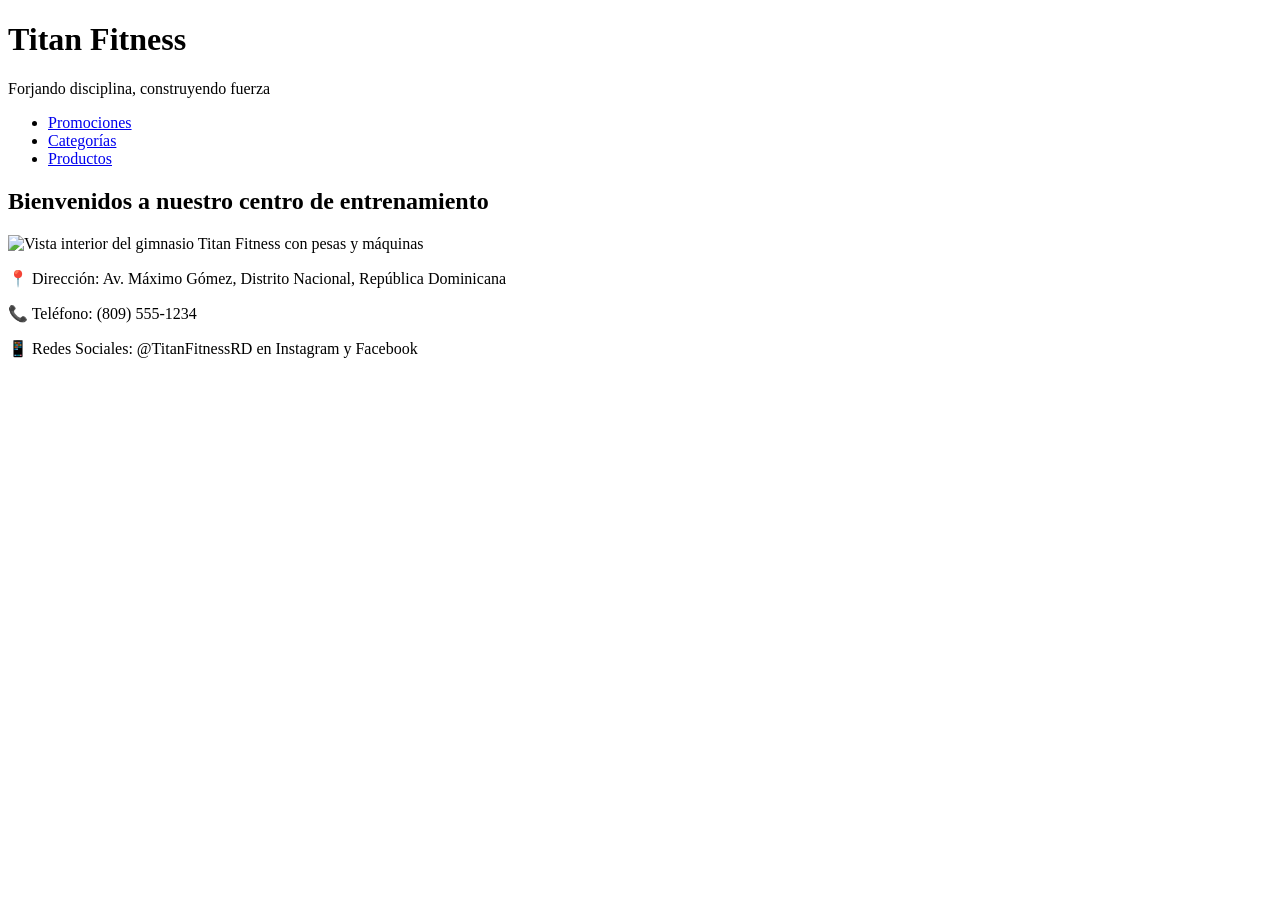
==== proyecto_ginnasio_grupo1/index.html @ a6746ec2 "estructura hecha, por parte de argenys" ====
<!DOCTYPE html>
<html lang="es">
<head>
    <meta charset="UTF-8">
    <meta name="viewport" content="width=device-width, initial-scale=1.0">
    <title>Titan Fitness - Inicio</title>
    <link rel="stylesheet" href="estilo.css">
</head>
<body>

    <header>
        <h1>Titan Fitness</h1>
        <p>Forjando disciplina, construyendo fuerza</p>
        
        <nav>
            <ul>
                <li><a href="promociones.html">Promociones</a></li>
                <li><a href="categorias.html">Categorías</a></li>
                <li><a href="productos.html">Productos</a></li>
            </ul>
        </nav>
    </header>

    <section>
        <h2>Bienvenidos a nuestro centro de entrenamiento</h2>
        <img src="imagenes/" alt="Vista interior del gimnasio Titan Fitness con pesas y máquinas">
    </section>

    <footer>
        <p>📍 Dirección: Av. Máximo Gómez, Distrito Nacional, República Dominicana</p>
        <p>📞 Teléfono: (809) 555-1234</p>
        <p>📱 Redes Sociales: @TitanFitnessRD en Instagram y Facebook</p>
    </footer>

</body>
</html>
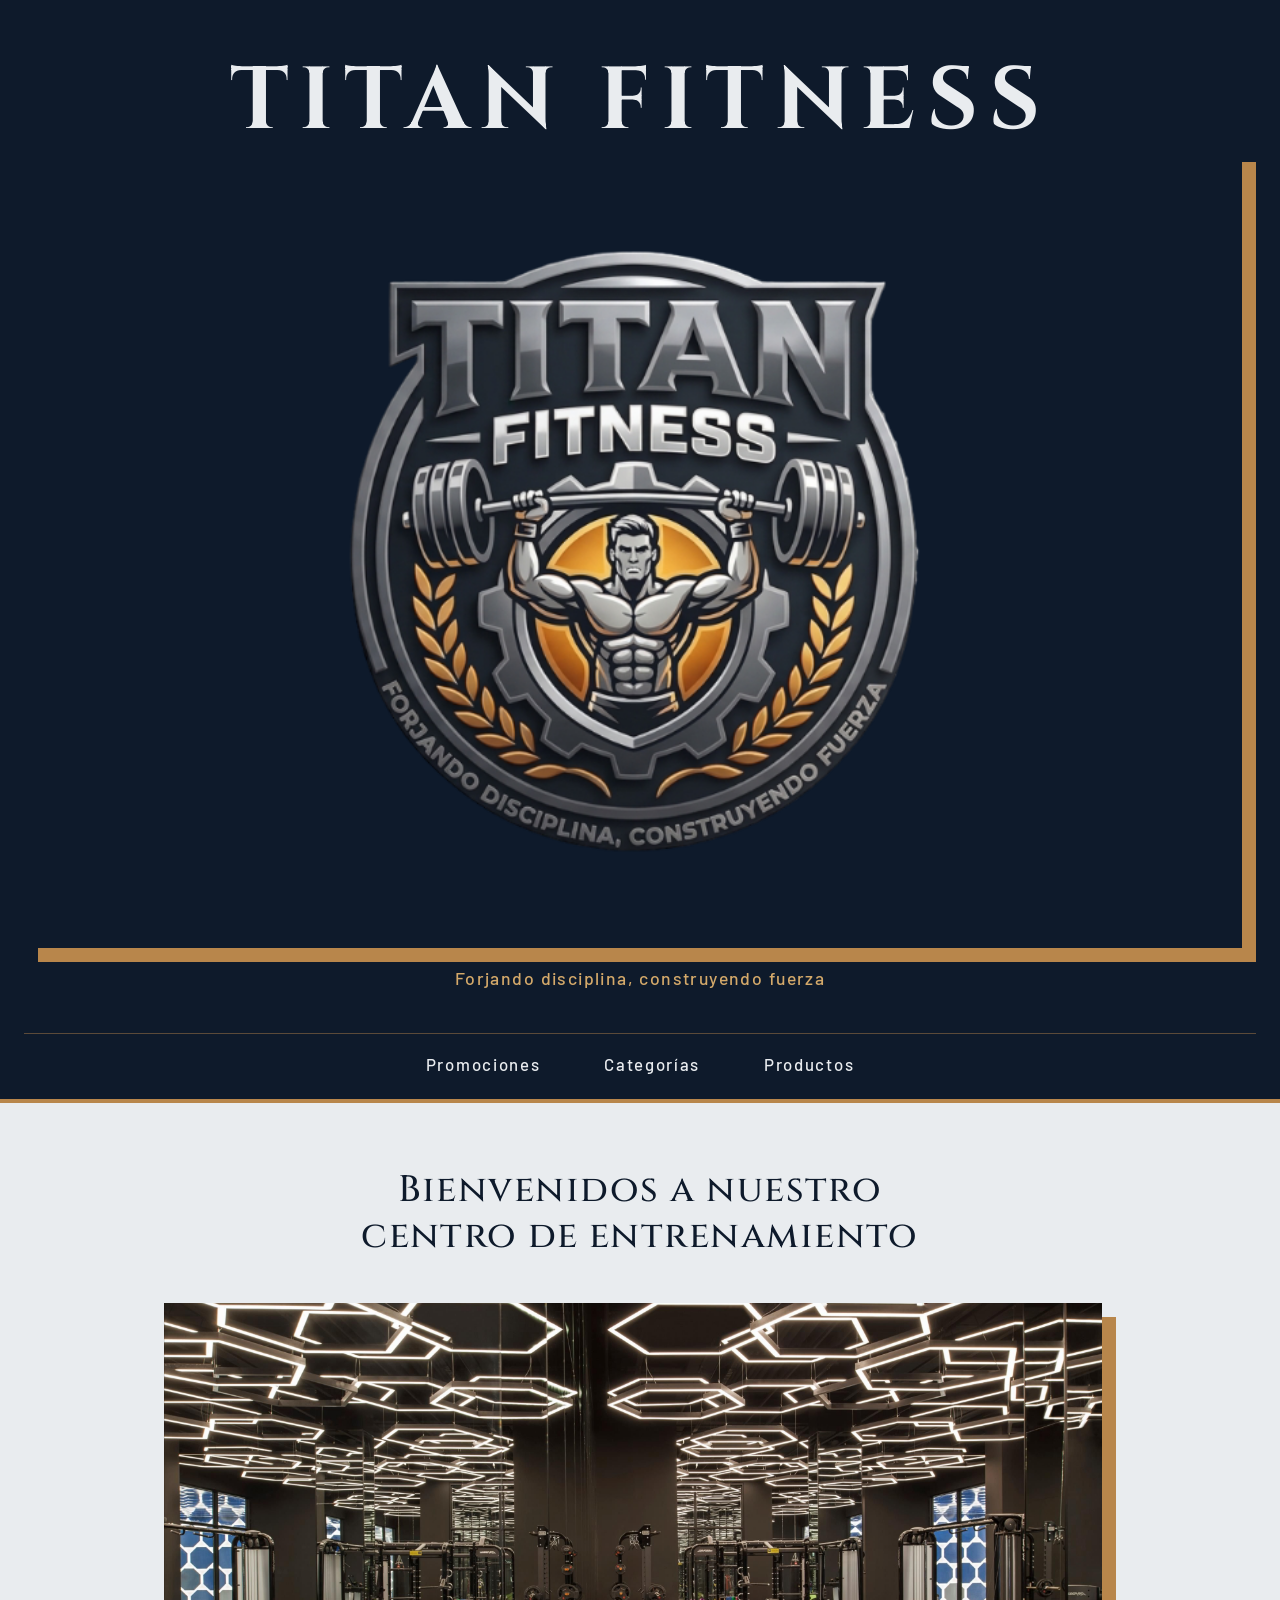
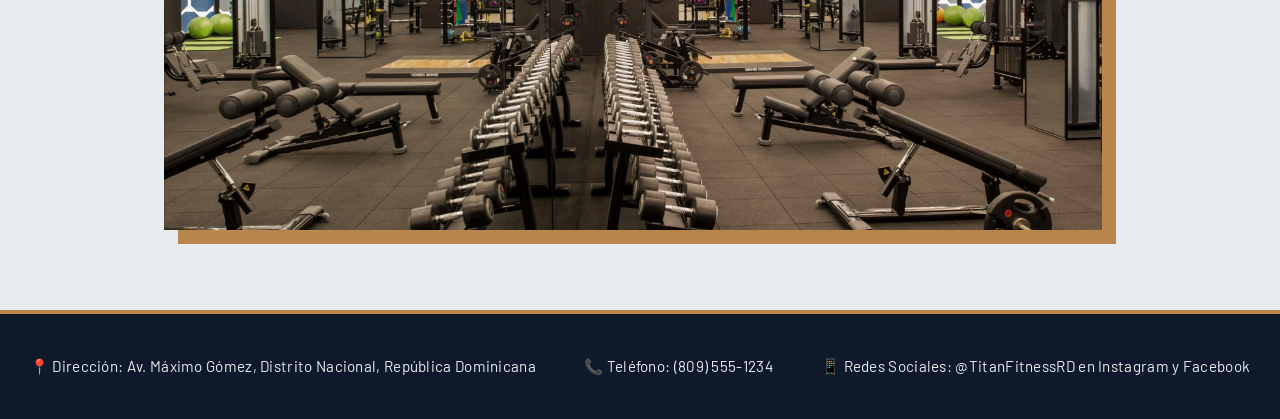
==== commit c0c86ca9: "imagen y logo agregado" ====
--- a/proyecto_ginnasio_grupo1/index.html
+++ b/proyecto_ginnasio_grupo1/index.html
@@ -10,6 +10,7 @@
 
     <header>
         <h1>Titan Fitness</h1>
+        <img src="imagenes.jpg/imagen.png" alt="Logo de Titan Fitness" width="700" height="800">
         <p>Forjando disciplina, construyendo fuerza</p>
         
         <nav>
@@ -23,7 +24,7 @@
 
     <section>
         <h2>Bienvenidos a nuestro centro de entrenamiento</h2>
-        <img src="imagenes/" alt="Vista interior del gimnasio Titan Fitness con pesas y máquinas">
+        <img src="imagenes.jpg/vista interior.jpg" alt="Vista interior del gimnasio Titan Fitness con pesas y máquinas">
     </section>
 
     <footer>
--- a/proyecto_ginnasio_grupo1/estilo.css
+++ b/proyecto_ginnasio_grupo1/estilo.css
@@ -0,0 +1,179 @@
+/* ==========================================================
+   Titan Fitness - estilo.css
+   Moderno clásico: azul noche, bronce y piedra.
+   Tipografías: Cinzel (títulos, inspirada en inscripciones
+   romanas) + Barlow (texto y menú).
+   ========================================================== */
+
+@import url('https://fonts.googleapis.com/css2?family=Cinzel:wght@500;700&family=Barlow:wght@400;500;600&display=swap');
+
+:root {
+    --noche: #0E1A2B;
+    --acero: #24364D;
+    --bronce: #B8864B;
+    --bronce-claro: #D4A96A;
+    --piedra: #E9ECEF;
+    --tinta: #1A2433;
+}
+
+*,
+*::before,
+*::after {
+    box-sizing: border-box;
+}
+
+body {
+    margin: 0;
+    min-height: 100vh;
+    display: flex;
+    flex-direction: column;
+    background: var(--piedra);
+    color: var(--tinta);
+    font-family: 'Barlow', 'Helvetica Neue', Arial, sans-serif;
+    font-size: 1.05rem;
+    line-height: 1.6;
+}
+
+/* ---------- Encabezado ---------- */
+
+header {
+    background: var(--noche);
+    border-bottom: 4px solid var(--bronce);
+    padding: 3.5rem 1.5rem 0;
+    text-align: center;
+}
+
+h1 {
+    margin: 0;
+    font-family: 'Cinzel', Georgia, 'Times New Roman', serif;
+    font-weight: 700;
+    font-size: clamp(2.6rem, 9vw, 5.5rem);
+    letter-spacing: 0.12em;
+    line-height: 1.05;
+    text-transform: uppercase;
+    color: var(--piedra);
+}
+
+header p {
+    margin: 1rem 0 2.5rem;
+    color: var(--bronce-claro);
+    font-weight: 500;
+    font-size: 1.1rem;
+    letter-spacing: 0.08em;
+}
+
+/* ---------- Menú ---------- */
+
+nav {
+    border-top: 1px solid rgba(184, 134, 75, 0.45);
+}
+
+nav ul {
+    list-style: none;
+    margin: 0;
+    padding: 0;
+    display: flex;
+    flex-wrap: wrap;
+    justify-content: center;
+    gap: 0 clamp(1.25rem, 5vw, 3.5rem);
+}
+
+nav a {
+    display: block;
+    padding: 1.1rem 0.25rem;
+    border-bottom: 3px solid transparent;
+    color: var(--piedra);
+    font-weight: 500;
+    letter-spacing: 0.1em;
+    text-decoration: none;
+    transition: color 0.2s ease, border-color 0.2s ease;
+}
+
+nav a:hover,
+nav a:focus-visible {
+    color: var(--bronce-claro);
+    border-bottom-color: var(--bronce);
+}
+
+a:focus-visible {
+    outline: 2px solid var(--bronce-claro);
+    outline-offset: 4px;
+}
+
+/* ---------- Contenido principal ---------- */
+
+section {
+    flex: 1;
+    width: 100%;
+    max-width: 1000px;
+    margin: 0 auto;
+    padding: 4rem 1.5rem 5rem;
+    text-align: center;
+}
+
+h2 {
+    max-width: 26ch;
+    margin: 0 auto 2.75rem;
+    font-family: 'Cinzel', Georgia, 'Times New Roman', serif;
+    font-weight: 500;
+    font-size: clamp(1.5rem, 4vw, 2.3rem);
+    line-height: 1.25;
+    letter-spacing: 0.04em;
+    color: var(--noche);
+}
+
+/* Imagen enmarcada con un bloque de bronce desplazado */
+img {
+    display: block;
+    width: calc(100% - 14px);
+    aspect-ratio: 16 / 9;
+    object-fit: cover;
+    margin: 0 auto 0 0;
+    background: var(--noche);
+    color: var(--piedra);
+    font-size: 0.9rem;
+    box-shadow: 14px 14px 0 var(--bronce);
+}
+
+/* ---------- Pie de página ---------- */
+
+footer {
+    display: flex;
+    flex-wrap: wrap;
+    justify-content: center;
+    gap: 0.75rem 3rem;
+    padding: 2.5rem 1.5rem;
+    background: var(--noche);
+    border-top: 4px solid var(--bronce);
+    color: var(--piedra);
+    text-align: center;
+}
+
+footer p {
+    margin: 0;
+    font-size: 0.95rem;
+    letter-spacing: 0.02em;
+}
+
+/* ---------- Móvil ---------- */
+
+@media (max-width: 600px) {
+    header {
+        padding-top: 2.5rem;
+    }
+
+    section {
+        padding: 2.5rem 1.25rem 3.5rem;
+    }
+
+    img {
+        width: calc(100% - 8px);
+        box-shadow: 8px 8px 0 var(--bronce);
+    }
+}
+
+@media (prefers-reduced-motion: reduce) {
+    nav a {
+        transition: none;
+    }
+}
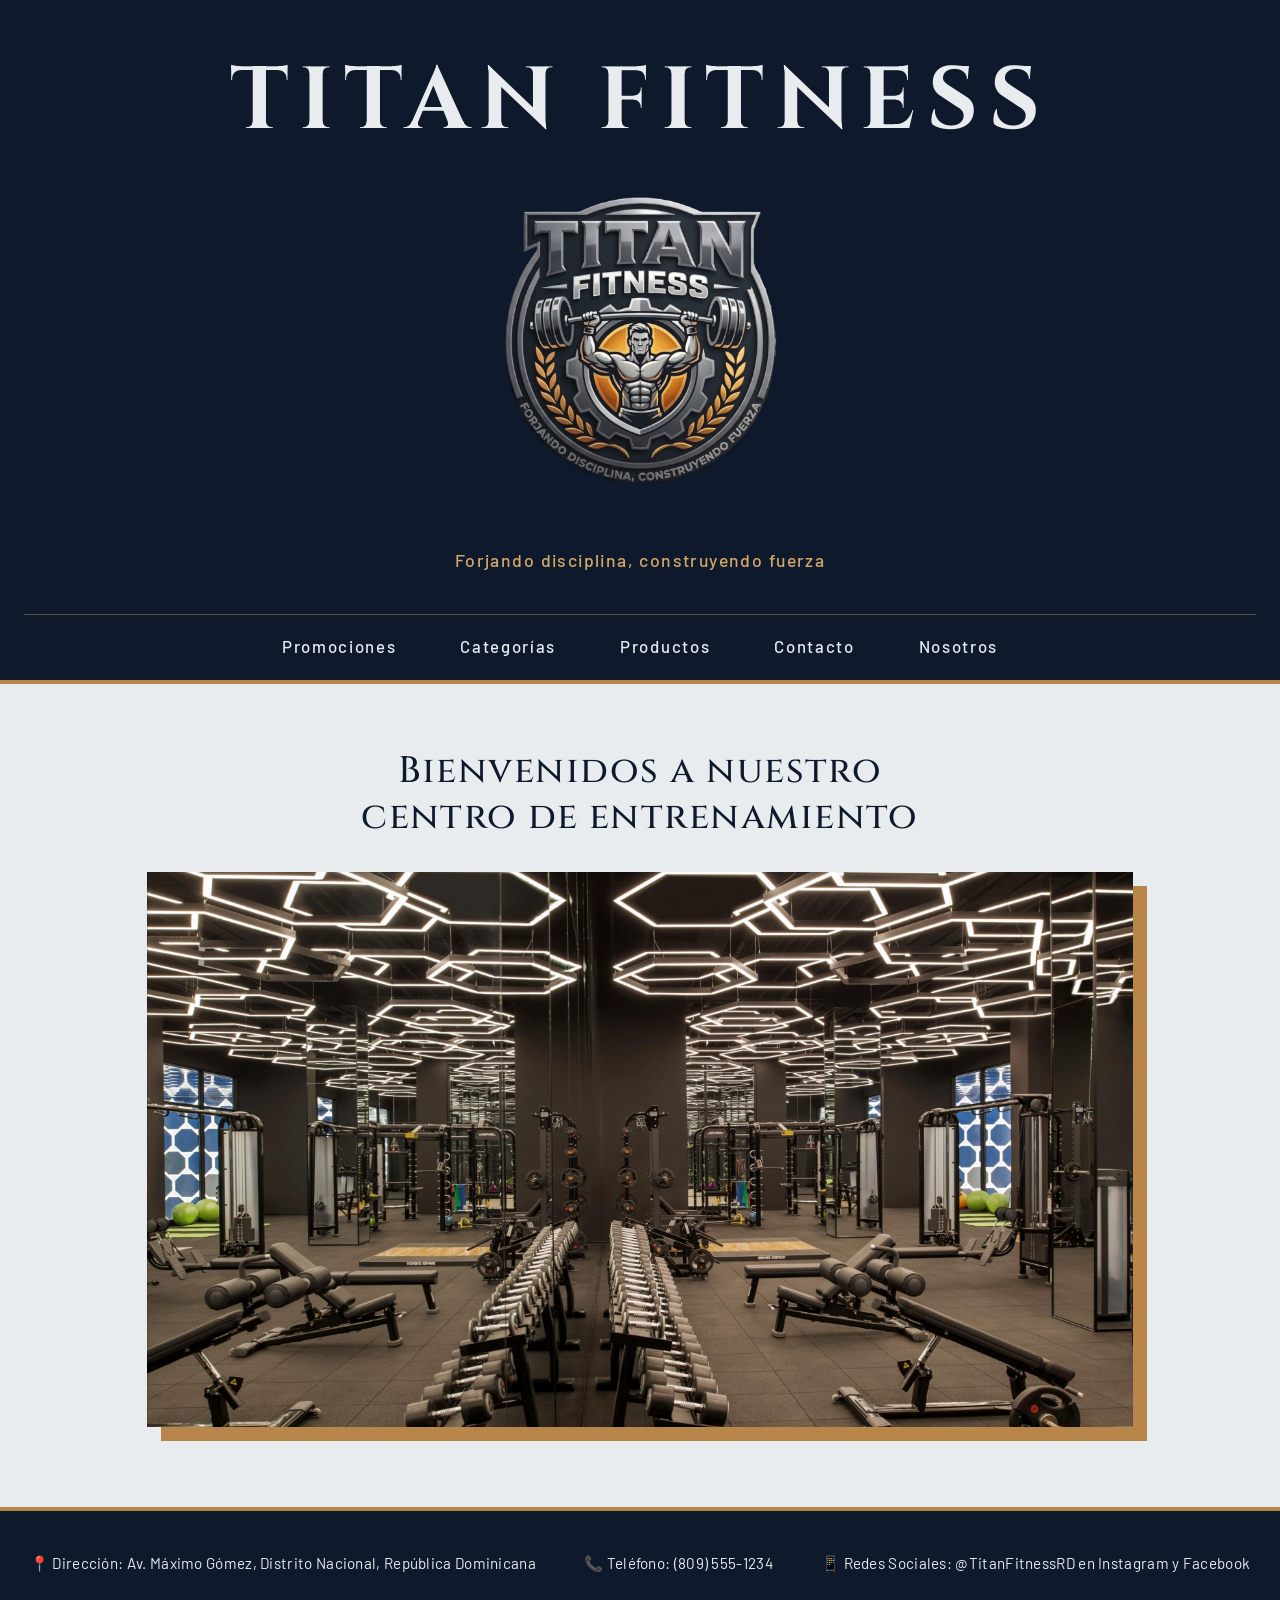
==== commit ab6ffea1: "enlaces de nosotros y contacto" ====
--- a/proyecto_ginnasio_grupo1/index.html
+++ b/proyecto_ginnasio_grupo1/index.html
@@ -10,7 +10,7 @@
 
     <header>
         <h1>Titan Fitness</h1>
-        <img src="imagenes.jpg/imagen.png" alt="Logo de Titan Fitness" width="700" height="800">
+        <img src="imagenes/imagen.png" alt="Logo de Titan Fitness" width="700" height="800">
         <p>Forjando disciplina, construyendo fuerza</p>
         
         <nav>
@@ -18,13 +18,15 @@
                 <li><a href="promociones.html">Promociones</a></li>
                 <li><a href="categorias.html">Categorías</a></li>
                 <li><a href="productos.html">Productos</a></li>
+                <li><a href="contacto.html">Contacto</a></li>
+                <li><a href="nosotros.html">Nosotros</a></li>
             </ul>
         </nav>
     </header>
 
     <section>
         <h2>Bienvenidos a nuestro centro de entrenamiento</h2>
-        <img src="imagenes.jpg/vista interior.jpg" alt="Vista interior del gimnasio Titan Fitness con pesas y máquinas">
+        <img src="imagenes/vista interior.jpg" alt="Vista interior del gimnasio Titan Fitness con pesas y máquinas">
     </section>
 
     <footer>
--- a/proyecto_ginnasio_grupo1/estilo.css
+++ b/proyecto_ginnasio_grupo1/estilo.css
@@ -1,10 +1,11 @@
 /* ==========================================================
    Titan Fitness - estilo.css
    Moderno clásico: azul noche, bronce y piedra.
-   Tipografías: Cinzel (títulos, inspirada en inscripciones
-   romanas) + Barlow (texto y menú).
+   Sirve para las 6 páginas: index, categorias, promociones,
+   productos, nosotros y contacto.
+   Tipografías: Cinzel (títulos) + Barlow (texto y menú).
    ========================================================== */
-
+   
 @import url('https://fonts.googleapis.com/css2?family=Cinzel:wght@500;700&family=Barlow:wght@400;500;600&display=swap');
 
 :root {
@@ -14,6 +15,7 @@
     --bronce-claro: #D4A96A;
     --piedra: #E9ECEF;
     --tinta: #1A2433;
+    --blanco: #FFFFFF;
 }
 
 *,
@@ -34,6 +36,14 @@
     line-height: 1.6;
 }
 
+/* Las imágenes nunca se recortan por defecto (ideal para el logo) */
+img {
+    display: block;
+    max-width: 100%;
+    height: auto;
+    margin: 0 auto;
+}
+
 /* ---------- Encabezado ---------- */
 
 header {
@@ -90,7 +100,8 @@
 }
 
 nav a:hover,
-nav a:focus-visible {
+nav a:focus-visible,
+nav a[aria-current="page"] {
     color: var(--bronce-claro);
     border-bottom-color: var(--bronce);
 }
@@ -105,7 +116,7 @@
 section {
     flex: 1;
     width: 100%;
-    max-width: 1000px;
+    max-width: 1200px;
     margin: 0 auto;
     padding: 4rem 1.5rem 5rem;
     text-align: center;
@@ -113,7 +124,7 @@
 
 h2 {
     max-width: 26ch;
-    margin: 0 auto 2.75rem;
+    margin: 0 auto 1.25rem;
     font-family: 'Cinzel', Georgia, 'Times New Roman', serif;
     font-weight: 500;
     font-size: clamp(1.5rem, 4vw, 2.3rem);
@@ -122,16 +133,298 @@
     color: var(--noche);
 }
 
-/* Imagen enmarcada con un bloque de bronce desplazado */
-img {
+/* Texto de introducción bajo el título */
+section > p {
+    max-width: 60ch;
+    margin: 0 auto 3rem;
+    color: var(--acero);
+}
+
+/* Imagen principal (index): enmarcada con bloque de bronce */
+section > img {
+    width: calc(100% - 14px);
+    max-width: 986px;
+    aspect-ratio: 16 / 9;
+    object-fit: cover;
+    margin: 2rem auto 0;
+    background: var(--noche);
+    color: var(--piedra);
+    font-size: 0.9rem;
+    box-shadow: 14px 14px 0 var(--bronce);
+}
+
+/* ---------- Categorías (tarjetas) ---------- */
+
+section ul {
+    list-style: none;
+    margin: 0;
+    padding: 0;
+    display: grid;
+    grid-template-columns: repeat(auto-fit, minmax(280px, 1fr));
+    gap: 2rem;
+    text-align: left;
+}
+
+section li,
+section article {
+    display: flex;
+    flex-direction: column;
+    background: var(--blanco);
+    border-top: 4px solid var(--bronce);
+    box-shadow: 0 2px 8px rgba(14, 26, 43, 0.08);
+    transition: transform 0.25s ease, box-shadow 0.25s ease;
+}
+
+section li:hover,
+section article:hover {
+    transform: translateY(-4px);
+    box-shadow: 0 14px 28px rgba(14, 26, 43, 0.18);
+}
+
+section li img,
+section article img {
+    width: 100%;
+    aspect-ratio: 4 / 3;
+    object-fit: cover;
+    background: var(--noche);
+    color: var(--piedra);
+    font-size: 0.9rem;
+}
+
+section h3 {
+    margin: 1.4rem 1.5rem 0.6rem;
+    font-family: 'Cinzel', Georgia, 'Times New Roman', serif;
+    font-weight: 700;
+    font-size: 1.25rem;
+    letter-spacing: 0.03em;
+    line-height: 1.3;
+    color: var(--noche);
+}
+
+section li p,
+section article p {
+    margin: 0 1.5rem 1.75rem;
+    font-size: 0.98rem;
+    color: var(--acero);
+}
+
+/* ---------- Productos y promociones ---------- */
+
+/* Subtítulos sueltos dentro de la sección (fuera de una tarjeta) */
+section > h3 {
+    margin: 4.5rem 0 2rem;
+    text-align: center;
+    font-size: 1.6rem;
+}
+
+/* Precios y etiquetas de oferta (si usas estas clases) */
+.precio {
+    margin: 0 1.5rem 1.25rem;
+    font-family: 'Cinzel', Georgia, 'Times New Roman', serif;
+    font-weight: 700;
+    font-size: 1.4rem;
+    color: var(--bronce);
+}
+
+.precio-anterior {
+    color: var(--acero);
+    font-size: 1rem;
+    text-decoration: line-through;
+    opacity: 0.7;
+}
+
+.oferta,
+.etiqueta {
+    display: inline-block;
+    align-self: flex-start;
+    margin: 1rem 1.5rem 0;
+    padding: 0.2rem 0.75rem;
+    background: var(--bronce);
+    color: var(--noche);
+    font-size: 0.85rem;
+    font-weight: 600;
+    letter-spacing: 0.06em;
+}
+
+/* Botones y enlaces de acción */
+button,
+.boton,
+input[type="submit"] {
+    display: inline-block;
+    padding: 0.8rem 1.75rem;
+    border: 2px solid var(--bronce);
+    background: var(--noche);
+    color: var(--piedra);
+    font-family: inherit;
+    font-size: 1rem;
+    font-weight: 600;
+    letter-spacing: 0.08em;
+    text-decoration: none;
+    cursor: pointer;
+    transition: background 0.2s ease, color 0.2s ease;
+}
+
+button:hover,
+.boton:hover,
+input[type="submit"]:hover,
+button:focus-visible,
+.boton:focus-visible {
+    background: var(--bronce);
+    color: var(--noche);
+}
+
+section li .boton,
+section li button,
+section article .boton,
+section article button {
+    margin: auto 1.5rem 1.75rem;
+    align-self: flex-start;
+}
+
+/* Enlaces dentro del contenido */
+section p a {
+    color: var(--bronce);
+    font-weight: 600;
+}
+
+/* Tablas (listas de precios, planes, horarios) */
+table {
+    width: 100%;
+    border-collapse: collapse;
+    background: var(--blanco);
+    text-align: left;
+    box-shadow: 0 2px 8px rgba(14, 26, 43, 0.08);
+}
+
+th {
+    padding: 1rem 1.25rem;
+    background: var(--noche);
+    border-bottom: 3px solid var(--bronce);
+    color: var(--piedra);
+    font-family: 'Cinzel', Georgia, 'Times New Roman', serif;
+    font-weight: 500;
+    letter-spacing: 0.05em;
+}
+
+td {
+    padding: 0.9rem 1.25rem;
+    border-bottom: 1px solid rgba(36, 54, 77, 0.15);
+}
+
+tbody tr:nth-child(even) {
+    background: rgba(233, 236, 239, 0.6);
+}
+
+/* Tablas anchas: se deslizan en el celular en vez de romper la página */
+section:has(table) {
+    overflow-x: auto;
+}
+
+/* Formularios */
+label {
+    display: block;
+    margin-bottom: 0.35rem;
+    font-weight: 600;
+    text-align: left;
+}
+
+input,
+select,
+textarea {
+    width: 100%;
+    padding: 0.75rem 1rem;
+    border: 1px solid var(--acero);
+    background: var(--blanco);
+    color: var(--tinta);
+    font-family: inherit;
+    font-size: 1rem;
+}
+
+input:focus-visible,
+select:focus-visible,
+textarea:focus-visible {
+    outline: 2px solid var(--bronce);
+    outline-offset: 2px;
+}
+
+/* ---------- Nosotros y contacto ---------- */
+
+/* Equipo: fotos verticales, enfocadas en la cara */
+section ul.equipo {
+    grid-template-columns: repeat(auto-fit, minmax(min(100%, 240px), 1fr));
+}
+
+section ul.equipo li img {
+    aspect-ratio: 3 / 4;
+    object-position: center top;
+}
+
+/* Contacto: formulario + tarjeta de información */
+.contacto-grid {
+    display: grid;
+    grid-template-columns: repeat(auto-fit, minmax(min(100%, 320px), 1fr));
+    gap: 2rem;
+    align-items: start;
+    text-align: left;
+}
+
+form,
+.info-contacto {
+    background: var(--blanco);
+    border-top: 4px solid var(--bronce);
+    box-shadow: 0 2px 8px rgba(14, 26, 43, 0.08);
+}
+
+form {
+    display: grid;
+    gap: 1.25rem;
+    padding: 2rem 1.5rem;
+}
+
+textarea {
+    min-height: 140px;
+    resize: vertical;
+}
+
+.info-contacto {
+    display: flex;
+    flex-direction: column;
+}
+
+.info-contacto img {
+    width: 100%;
+    aspect-ratio: 4 / 3;
+    object-fit: cover;
+    background: var(--noche);
+    color: var(--piedra);
+    font-size: 0.9rem;
+}
+
+.info-contacto h3 {
+    margin: 1.4rem 1.5rem 0.75rem;
+    font-family: 'Cinzel', Georgia, 'Times New Roman', serif;
+    font-size: 1.25rem;
+    color: var(--noche);
+}
+
+.info-contacto p {
+    margin: 0 1.5rem 0.9rem;
+    color: var(--acero);
+}
+
+.info-contacto p:last-child {
+    margin-bottom: 1.75rem;
+}
+
+/* Mapa de ubicación, con el mismo marco de bronce de la portada */
+iframe {
     display: block;
     width: calc(100% - 14px);
-    aspect-ratio: 16 / 9;
-    object-fit: cover;
-    margin: 0 auto 0 0;
-    background: var(--noche);
-    color: var(--piedra);
-    font-size: 0.9rem;
+    max-width: 986px;
+    height: 380px;
+    margin: 0 auto;
+    border: 0;
+    background: var(--noche);
     box-shadow: 14px 14px 0 var(--bronce);
 }
 
@@ -166,14 +459,25 @@
         padding: 2.5rem 1.25rem 3.5rem;
     }
 
-    img {
+    section > img,
+    iframe {
         width: calc(100% - 8px);
         box-shadow: 8px 8px 0 var(--bronce);
     }
+
+    iframe {
+        height: 300px;
+    }
 }
 
 @media (prefers-reduced-motion: reduce) {
-    nav a {
+    nav a,
+    section li {
         transition: none;
     }
-}
+
+    section li:hover,
+section article:hover {
+        transform: none;
+    }
+}
